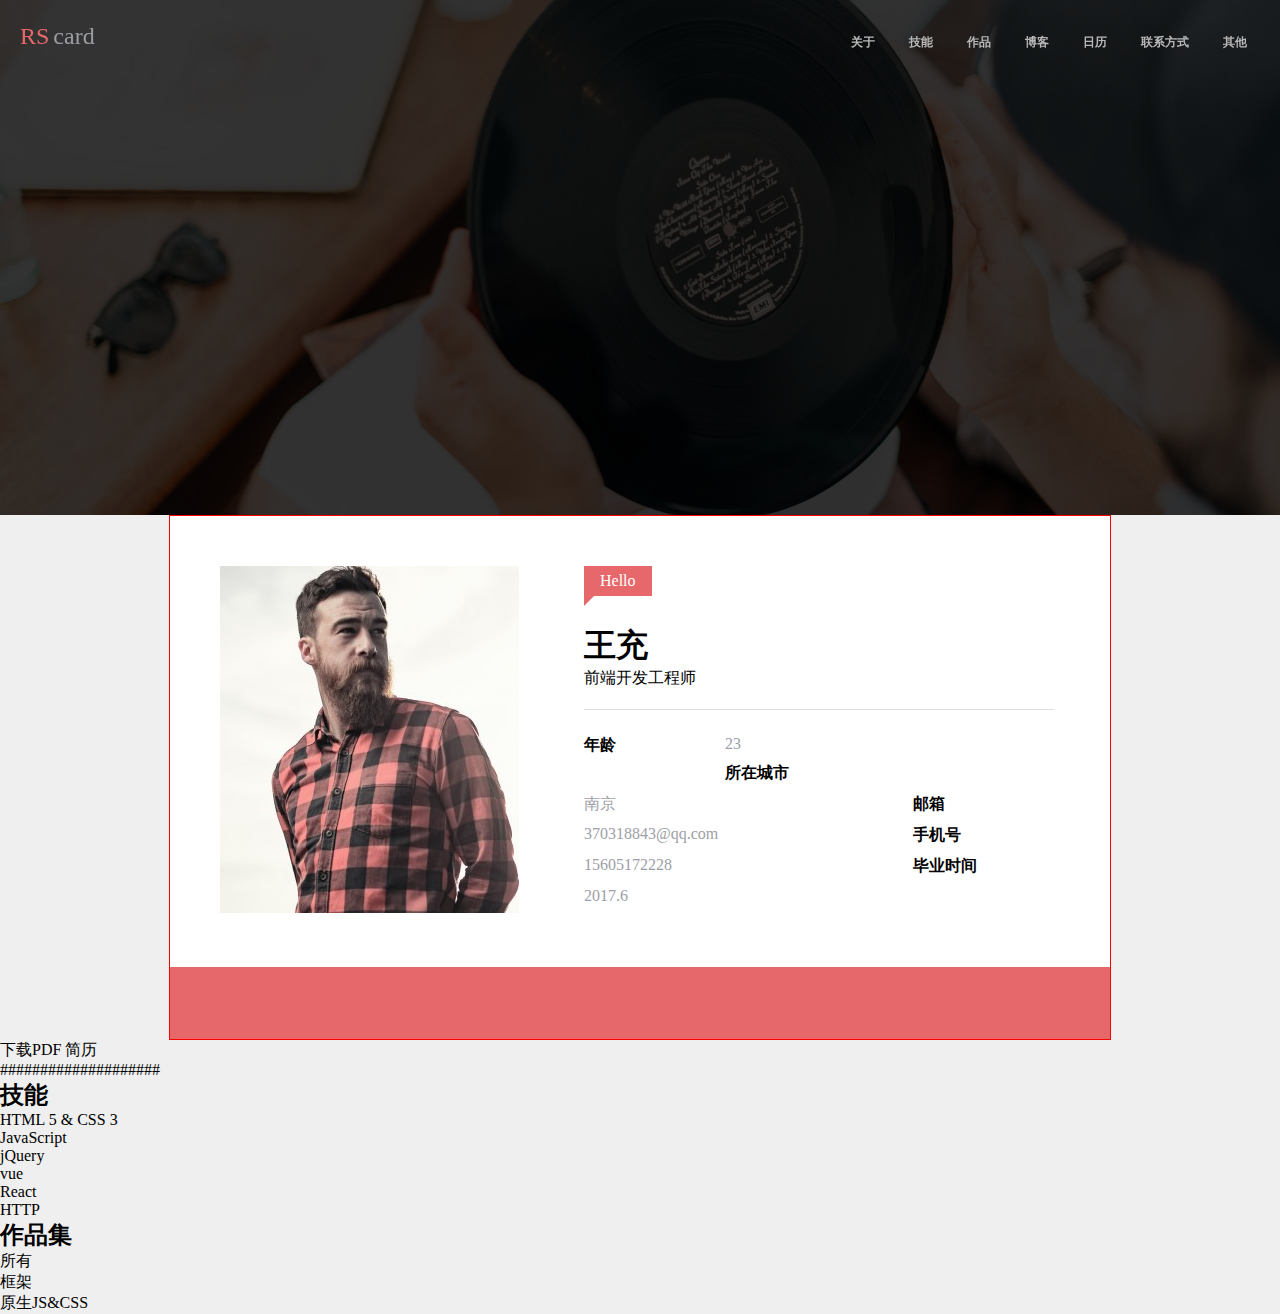
==== resume/index.html @ 29480a90 "resume更新" ====
<!DOCTYPE html>
<html>

<head>
    <title>我的个人简历</title>
    <link rel="stylesheet" href="./a.css">
    <script src="https://at.alicdn.com/t/font_888434_7mbu1byunj6.js"></script>
    <style type="text/css">
        .icon {
            width: 1em;
            height: 1em;
            vertical-align: -0.15em;
            fill: currentColor;
            overflow: hidden;
        }
    </style>
</head>

<body>
    <div class="topNavBar">
        <div class="topNavBar-inner clearfix">
            <a class="logo" href="#" alt="logo">
                <span class="rs">RS</span><span class="card">card</span>
            </a>
            <nav>
                <ul class="clearfix">
                    <li><a href="#">关于</a></li>
                    <li><a href="#">技能</a></li>
                    <li><a href="#">作品</a></li>
                    <li><a href="#">博客</a></li>
                    <li><a href="#">日历</a></li>
                    <li><a href="#">联系方式</a></li>
                    <li><a href="#">其他</a></li>
                </ul>
            </nav>
        </div>
    </div>
    <div class="banner">
        <div class="mask"></div>
    </div>
    <main>
        <div class="userCard">
            <div class="picture-and-text clearfix">
                <div class="picture">
                    <img src="./img/avatar.jpg" width=299 height=347 alt="头像">
                </div>
                <div class="text">
                    <span class="welcome">Hello
                        <span class="triangle"></span>
                    </span>
                    <h1>王充</h1>
                    <p>前端开发工程师</p>
                    <hr>
                    <dl>
                        <dt>年龄</dt>
                        <dd>23</dd>
                        <dt>所在城市</dt>
                        <dd>南京</dd>
                        <dt>邮箱</dt>
                        <dd>370318843@qq.com</dd>
                        <dt>手机号</dt>
                        <dd>15605172228</dd>
                        <dt>毕业时间</dt>
                        <dd>2017.6</dd>
                    </dl>
                </div>
            </div>

            <footer class="media">
                <a href="#">
                    <svg class="icon" aria-hidden="true">
                        <use xlink:href="#icon-github"></use>
                    </svg>
                </a>
                <a href="#">
                    <svg class="icon" aria-hidden="true">
                        <use xlink:href="#icon-zhihu0"></use>
                    </svg>
                </a>
                <a href="#">
                    <svg class="icon" aria-hidden="true">
                        <use xlink:href="#icon-jianshu"></use>
                    </svg>
                </a>
                <a href="#">
                    <svg class="icon" aria-hidden="true">
                        <use xlink:href="#icon-weibo"></use>
                    </svg>
                </a>
                <a href="#">
                    <svg class="icon" aria-hidden="true">
                        <use xlink:href="#icon-twitter"></use>
                    </svg>
                </a>
            </footer>
        </div>


        <a href="#" class="button">下载PDF 简历</a>

        <p>
            ####################
        </p>
        <!--这里是一段话-->
    </main>
    <section>
        <h2>技能</h2>
        <ol>
            <li>HTML 5 &amp; CSS 3</li>
            <li>JavaScript</li>
            <li>jQuery</li>
            <li>vue</li>
            <li>React</li>
            <li>HTTP</li>
        </ol>
    </section>
    <section>
        <h2>作品集</h2>
        <nav>
            <ol>
                <li>所有</li>
                <li>框架</li>
                <li>原生JS&amp;CSS</li>
            </ol>
        </nav>

        <div class="works">
            <div class="big"></div>
            <div class="small"></div>
            <div class="small"></div>
        </div>
    </section>
</body>

</html>
---- resume/a.css ----
body{
    background: rgb( 239, 239, 239);
    color: black;
    margin: 0px;
}
a{
    color: inherit;
    text-decoration: none;
}
*{
    margin: 0;
    padding: 0;
}
hr{
    height: 0;
    border: none;
    border-top: #DEDEDE 1px solid;
}
.clearfix::after{
    content:"";
    display:block;
    clear: both;
}
.topNavBar{
    padding: 20px 0;
    position: fixed;
    top: 0;
    left: 0;
    width: 100%;
}
.topNavBar-inner{
    padding: 0 16px;
}
.nav{
    display: block;
}

.topNavBar nav>ul{
    list-style: none;
    margin:0;
    padding: 0;
    float: right; 
}
.topNavBar nav>ul>li{
    float: left;
    margin-left: 17px;
    margin-right: 17px;
    padding-top: 6px;
    padding-bottom: 2px;
}
.topNavBar nav>ul>li>a{
    font-size: 12px;
    color: #b7b7b7;
    font-weight: bold;  
    text-decoration: none;
    border-top: 3px solid transparent;  
    border-bottom: 3px solid transparent;  
    padding-top: 5px;
    padding-bottom: 5px;
    display: block;
}
.topNavBar nav>ul>li>a:hover{
    border-bottom: 3px solid rgb(224, 101, 103);
}
.topNavBar .logo{
    font-size: 24px;
    font-family: Arial Black;
    padding-top: 3px;
    padding-bottom: 3px;
    float: left;
}
.topNavBar .logo .rs{
    margin: 4px;
    color: #e6686a;
}
.topNavBar .logo .card{ 
    color: #9a9da2;
}
.banner{
    height: 515px;
    background-image:url(./img/rs-cover.jpg);
    background-position: center center;
    background-size: cover;
}
.banner .mask{
    height: 515px;
    background-color: rgba(0,0,0,0.8);
}
.userCard{
    border: 1px red solid;
    max-width: 940px;
    margin-left: auto;
    margin-right: auto;
    background-color: #fff;
}
.userCard .welcome{
    background: #E6686A;
    color: white; 
    display: inline-block;
    padding: 4px 16px; 
    line-height: 22px;
    position: relative;
    margin-bottom: 10px; 
}
.userCard .triangle{
    display: block;
    border: 10px solid transparent;
    width: 0px;
    border-left-color: #E6686A;
    border-top-width: 0px;
    position: absolute;
    top: 100%;
    left: 0;
}
.userCard .picture{
    float: left;
}
.userCard .text{
    float: left; 
    margin-left: 65px;
    width: 470px;
}
.userCard .text h1{
    margin-top: 18px;
}
.userCard .text hr{
    margin: 20px 0; 
}
.userCard .picture-and-text{
    padding: 50px;
}

.userCard dl dt,
.userCard dl dd{
    float: left;
    padding: 5px 0;
}
.userCard dl dt{
    width: 30%;
    font-weight: bold;
}
.userCard dl dd{
    width: 70%;
    color: #9DA0A7;
}

.userCard footer.media{
    background-color: #E6686A;
    text-align: center;
}
.userCard footer.media a{
    display: inline-block;
    width: 40px;
    line-height: 30px;
    padding: 5px 0;
    border-radius: 50%;
    margin: 16px;
}
.userCard footer.media a:hover{
    background: #CF5D5F;
}
.userCard svg{
    width: 30px;
    height: 30px;
    fill: white;
    vertical-align: top;
}
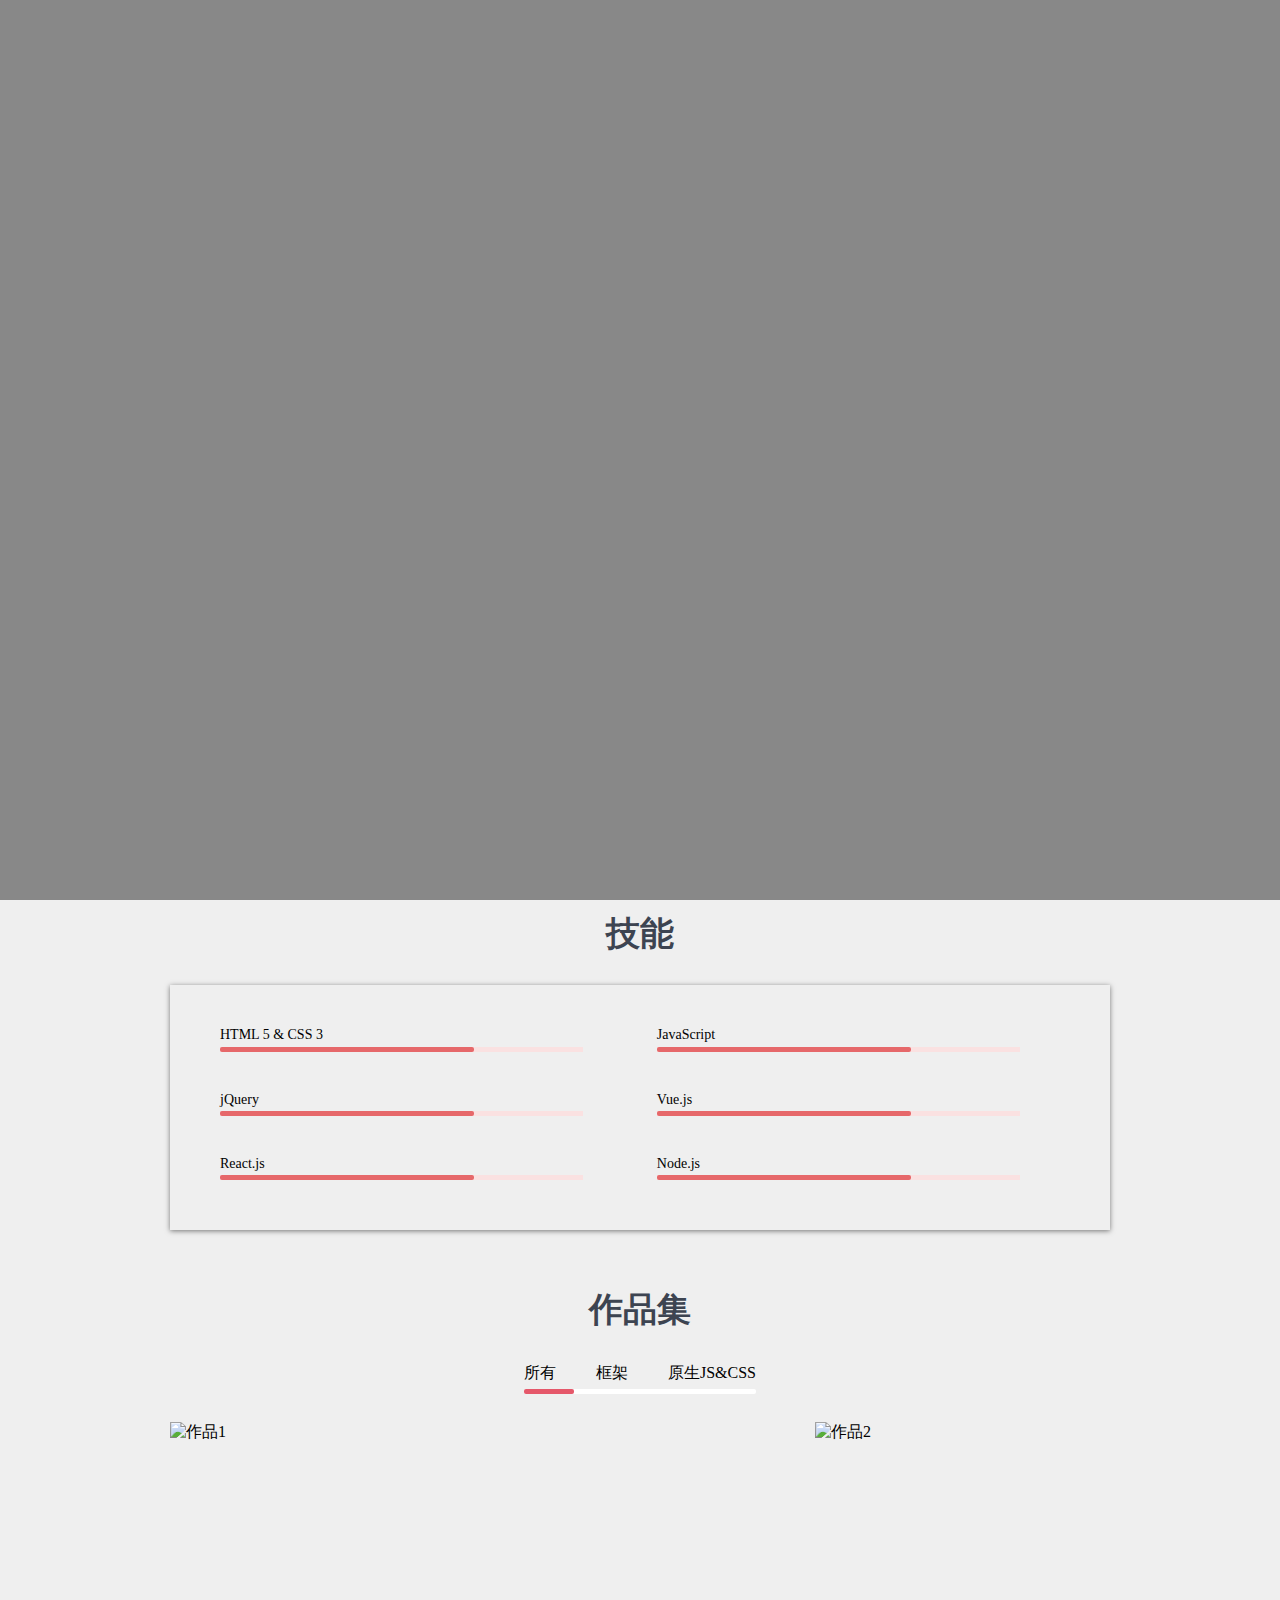
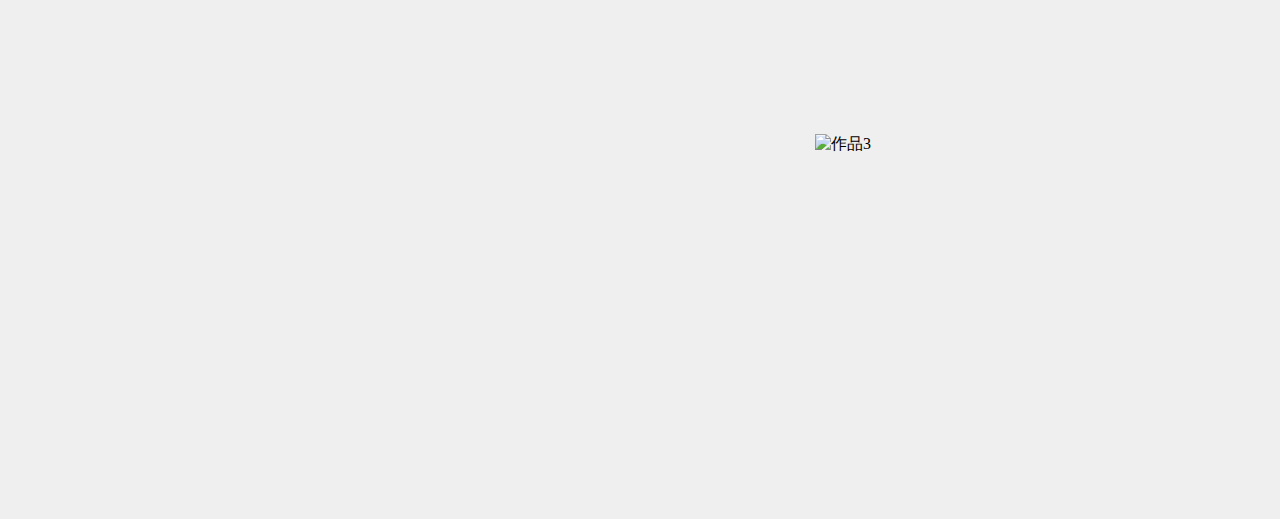
==== commit 40a5d964: "添加loading页面动画" ====
--- a/resume/index.html
+++ b/resume/index.html
@@ -3,7 +3,8 @@
 
 <head>
     <title>我的个人简历</title>
-    <link rel="stylesheet" href="./a.css">
+    <link rel="stylesheet" href="./main.css">
+    <link rel="stylesheet" href="./loading.css">
     <script src="https://at.alicdn.com/t/font_888434_7mbu1byunj6.js"></script>
     <style type="text/css">
         .icon {
@@ -11,12 +12,15 @@
             height: 1em;
             vertical-align: -0.15em;
             fill: currentColor;
-            overflow: hidden;
+            overflow: hidden; 
         }
     </style>
 </head>
 
 <body>
+    <div id="siteWelcome" class="site-welcome active">      
+        <div class="loading"></div>
+    </div>
     <div class="topNavBar">
         <div class="topNavBar-inner clearfix">
             <a class="logo" href="#" alt="logo">
@@ -95,41 +99,96 @@
             </footer>
         </div>
 
-
-        <a href="#" class="button">下载PDF 简历</a>
-
-        <p>
-            ####################
+        <p class="downloadResume-wrapper">
+            <a class="downloadResume" href="./resume.pdf" target="_blank" download>下载PDF简历</a>
+        </p>
+        <p class="selfIntroduction">
+            一段自我介绍####################
         </p>
         <!--这里是一段话-->
     </main>
-    <section>
+    <section class="skills">
         <h2>技能</h2>
-        <ol>
-            <li>HTML 5 &amp; CSS 3</li>
-            <li>JavaScript</li>
-            <li>jQuery</li>
-            <li>vue</li>
-            <li>React</li>
-            <li>HTTP</li>
+        <ol class="clearfix">
+            <li>
+                <h3>HTML 5 &amp; CSS 3</h3>
+                <div class="progressBar">
+                    <div class="progress"></div>
+                </div>
+            </li>
+            <li>
+                <h3>JavaScript</h3>
+                <div class="progressBar">
+                    <div class="progress"></div>
+                </div>
+            </li>
+            <li>
+                <h3>jQuery</h3>
+                <div class="progressBar">
+                    <div class="progress"></div>
+                </div>
+            </li>
+            <li>
+                <h3>Vue.js</h3>
+                <div class="progressBar">
+                    <div class="progress"></div>
+                </div>
+            </li>
+            <li>
+                <h3>React.js</h3>
+                <div class="progressBar">
+                    <div class="progress"></div>
+                </div>
+            </li>
+            <li>
+                <h3>Node.js</h3>
+                <div class="progressBar">
+                    <div class="progress"></div>
+                </div>
+            </li>
         </ol>
     </section>
-    <section>
+    <section class="portfolio">
         <h2>作品集</h2>
         <nav>
-            <ol>
-                <li>所有</li>
-                <li>框架</li>
-                <li>原生JS&amp;CSS</li>
+            <ol class="clearfix">
+                <li id="portfolioAll">所有</li>
+                <li id="portfolioFramework">框架</li>
+                <li id=portfolioVallina>原生JS&amp;CSS</li>
             </ol>
+            <div id=portfolioBar class="bar state-1">
+                <div class="bar-inner"></div>
+            </div>
         </nav>
+        <script>
+            portfolioAll.onclick = function () {
+                portfolioBar.className = 'bar state-1'
+            }
+            portfolioFramework.onclick = function () {
+                portfolioBar.className = 'bar state-2'
+            }
+            portfolioVallina.onclick = function () {
+                portfolioBar.className = 'bar state-3'
+            }
+        </script>
 
-        <div class="works">
-            <div class="big"></div>
-            <div class="small"></div>
-            <div class="small"></div>
+        <div class="works" style="height: 597px;">
+            <div class="big" style="top: 0; left: 0;">
+                <img src="./img/1.jpg" alt="作品1">
+            </div>
+            <div class="small" style="top: 0; left: 645px;">
+                <img src="./img/2.jpg" alt="作品2">
+            </div>
+            <div class="small" style="top: 312px; left: 645px;">
+                <img src="./img/3.jpg" alt="作品3">
+            </div>
         </div>
     </section>
+    <script>
+    setTimeout(function(){
+        siteWelcome.classList.remove('active')        
+    },1000)
+    </script>
 </body>
 
-</html>+</html>
--- a/resume/main.css
+++ b/resume/main.css
@@ -0,0 +1,71 @@
+body { background: rgb( 239, 239, 239); color: black; margin: 0px; }
+
+a { color: inherit; text-decoration: none; } 
+
+* { margin: 0; padding: 0; }
+
+hr { height: 0; border: none; border-top: #DEDEDE 1px solid; }
+
+ul, ol { list-style: none; } 
+
+h1, h2, h3, h4, h5, h6 { font-weight: normal; }
+
+.clearfix::after { content: ""; display: block; clear: both; }
+
+.topNavBar { padding: 20px 0; position: fixed; top: 0; left: 0; width: 100%; }
+.topNavBar-inner { padding: 0 16px; }
+
+.nav { display: block; } 
+.topNavBar nav>ul { list-style: none; margin: 0; padding: 0; float: right; } 
+.topNavBar nav>ul>li { float: left; margin-left: 17px; margin-right: 17px; padding-top: 6px; padding-bottom: 2px; }
+.topNavBar nav>ul>li>a { font-size: 12px; color: #b7b7b7; font-weight: bold; text-decoration: none; border-top: 3px solid transparent; border-bottom: 3px solid transparent; padding-top: 5px; padding-bottom: 5px; display: block; } 
+.topNavBar nav>ul>li>a:hover { border-bottom: 3px solid rgb(224, 101, 103); } 
+.topNavBar .logo { font-size: 24px; font-family: Arial Black; padding-top: 3px; padding-bottom: 3px; float: left; } 
+.topNavBar .logo .rs { margin: 4px; color: #e6686a; } 
+.topNavBar .logo .card { color: #9a9da2; } 
+.banner { height: 515px; background-image: url(./img/rs-cover.jpg); background-position: center center; background-size: cover; } 
+.banner .mask { height: 515px; background-color: rgba(0, 0, 0, 0.8); }
+
+.userCard { max-width: 940px; margin-left: auto; margin-right: auto; background-color: #fff; box-shadow: 0px 1px 5px 0px rgba(0, 0, 0, 0.5); } 
+.userCard .welcome { background: #E6686A; color: white; display: inline-block; padding: 4px 16px; line-height: 22px; position: relative; margin-bottom: 10px; }
+.userCard .triangle { display: block; border: 10px solid transparent; width: 0px; border-left-color: #E6686A; border-top-width: 0px; position: absolute; top: 100%; left: 0; }
+.userCard .picture { float: left; } 
+.userCard .text { float: left; margin-left: 65px; width: 470px; }
+.userCard .text h1 { margin-top: 18px; } 
+.userCard .text hr { margin: 20px 0; } 
+.userCard .picture-and-text { padding: 50px; } 
+.userCard dl dt, .userCard dl dd { float: left; padding: 5px 0; }
+.userCard dl dt { width: 30%; font-weight: bold; } 
+.userCard dl dd { width: 70%; color: #9DA0A7; } 
+.userCard footer.media { background-color: #E6686A; text-align: center; } 
+.userCard footer.media a { display: inline-block; width: 40px; line-height: 30px; padding: 5px 0; border-radius: 50%; margin: 16px; }
+.userCard footer.media a:hover { background: #CF5D5F; } 
+.userCard svg { width: 30px; height: 30px; fill: white; vertical-align: top; }
+
+body main { margin-top: -340px; }
+body main .downloadResume-wrapper { text-align: center; }
+body main .downloadResume { font-size: 14px; line-height: 16px; padding: 21px 55px; display: inline-block; border: 1px solid #cdcfd1; background: #efefef; border-radius: 2px; color: #3d4451; font-weight: bold; margin: 32px 0; transition: box-shadow 0.2s; } 
+body main .downloadResume:hover { box-shadow: 0px 4px 14px 0px rgba(0, 0, 0, 0.2); }
+
+.selfIntroduction { max-width: 940px; margin-left: auto; margin-right: auto; text-align: center; font-family: 楷体; font-size: 18px; line-height: 1.8; }
+
+section.skills, section.portfolio { max-width: 940px; margin-left: auto; margin-right: auto; margin-top: 60px; }
+section.skills>h2, section.portfolio>h2 { text-align: center; color: #3d4451; font-size: 34px; font-weight: 600; line-height: 1.2; }
+section.skills h3 { font-size: 14px; line-height: 1.1; padding-right: 40px; }
+section.skills>ol { background: #white; box-shadow: 0px 1px 5px 0px rgba(0, 0, 0, 0.5); padding: 42px 50px 10px; margin-top: 30px; } 
+section.skills>ol>li { float: left; width: 48%; box-sizing: border-box; padding-right: 40px; }
+section.skills>ol>li:nth-child(2n) { float: right; }
+section.skills .progressBar { height: 5px; background-color: #FAE1E1; margin: 4px 0 40px; }
+section.skills .progressBar .progress { height: 100%; background: #E6686A; border-radius: 2px; width: 70%; } 
+section.portfolio { text-align: center; margin-bottom: 100px; } 
+section.portfolio>nav { text-align: center; display: inline-block; margin-top: 32px; } 
+section.portfolio>nav>ol { margin: 0 auto; display: inline-block; vertical-align: top; } 
+section.portfolio>nav>ol>li { float: left; margin-left: 40px; cursor: pointer; } 
+section.portfolio>nav>ol>li:nth-child(1) { margin-left: 0; } 
+section.portfolio>nav .bar { height: 5px; background: white; margin-top: 5px; margin-bottom: 28px; border-radius: 2px; }
+section.portfolio>nav>.bar .bar-inner { height: 100%; background: #E5586A; width: 10%; border-radius: 2px; transition: all 0.3s; }
+section.portfolio>nav>.bar.state-1 .bar-inner { margin-left: 0; width: 50px; } 
+section.portfolio>nav>.bar.state-2 .bar-inner { margin-left: 65px; width: 50px; } 
+section.portfolio>nav>.bar.state-3 .bar-inner { margin-left: 140px; width: 96px; } 
+section.portfolio .works { position: relative; }
+section.portfolio .works .big, section.portfolio .works .small { position: absolute; }
--- a/resume/loading.css
+++ b/resume/loading.css
@@ -0,0 +1,49 @@
+.site-welcome{
+    position: fixed;
+    width: 100%;
+    height: 100%;
+    top: 0;
+    left: 0;
+    background-color: #888; 
+    z-index: 1;
+    display: none;
+    justify-content: center;
+    align-items: center;
+}
+.site-welcome.active{
+    display: flex;
+}
+.loading{
+    width: 300px;
+    height: 300px;
+    position: relative;
+  }
+  .loading::before,.loading::after{
+    content: '';
+    position: absolute;
+    background: #000;
+    height: 0px;
+    width: 0px;
+      left: 0;
+    top: 0; 
+    right: 0;
+    bottom: 0;
+    margin: auto;
+    border-radius: 50%;
+    animation: s 1.5s linear infinite; 
+  }
+  .loading::after{
+    animation-delay: 0.75s;
+  }
+  @keyframes s{
+    0%{
+      width: 0;
+      height: 0;
+      opacity: 1;
+    }
+    100%{
+      width: 100px;
+      height: 100px;
+      opacity: 0;
+    }
+  }